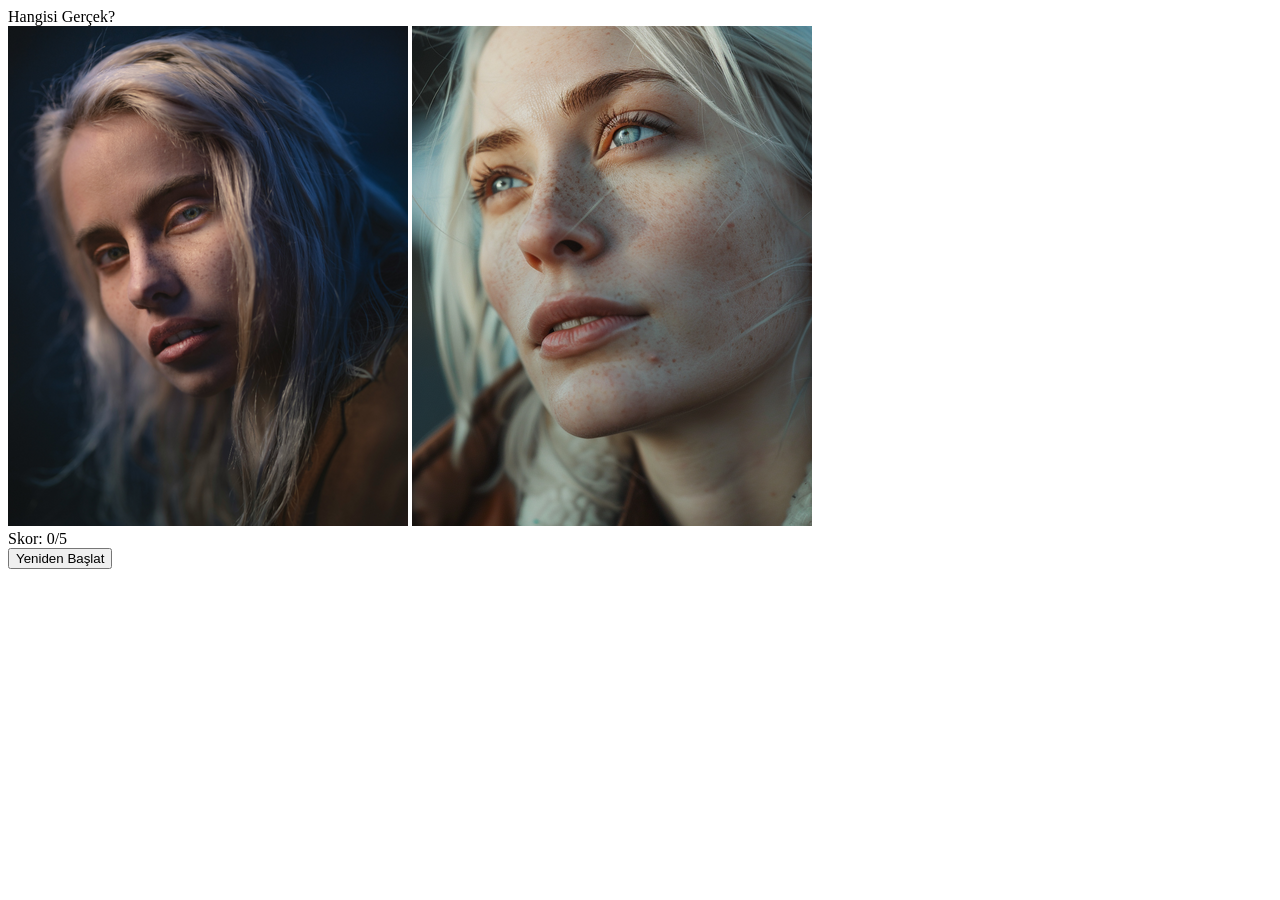
==== index.html @ 77a2e2a6 "Update and rename oyun.html to index.html" ====
<!DOCTYPE html>
<html>
<head>
    <title>Hangisi Gerçek?</title>
    <link rel="stylesheet" type="text/css" href="style.css">
</head>
<body>
    <div id="game-title">Hangisi Gerçek?</div>
    <div id="game-container">
        <div id="photo-container">
            <img id="photo1" src="placeholder.jpg" onclick="makeChoice('photo1')">
            <img id="photo2" src="placeholder.jpg" onclick="makeChoice('photo2')">
        </div>
        <div id="result"></div>
        <div id="score">Skor: 0/5</div>
        <button id="restart-button" onclick="restartGame()">Yeniden Başlat</button>
    </div>
    <script src="script.js"></script>
</body>
</html>
---- style.css ----
let questions = [
    { image1: 'photos/1.png', image2: 'photos/2.png', correct: 'photo1' },
    { image1: 'photos/3.png', image2: 'photos/4.png', correct: 'photo1' },
    { image1: 'photos/5.png', image2: 'photos/6.png', correct: 'photo2' },
    { image1: 'photos/7.png', image2: 'photos/8.png', correct: 'photo2' },
    { image1: 'photos/9.png', image2: 'photos/10.png', correct: 'photo2' }
];
let currentScore = 0;
let currentQuestionIndex = 0;

function loadNewQuestion() {
    if (currentQuestionIndex < questions.length) {
        displayQuestion(questions[currentQuestionIndex]);
    } else {
        endGame();
    }
}

function displayQuestion(question) {
    document.getElementById('photo1').src = question.image1;
    document.getElementById('photo2').src = question.image2;
}

function makeChoice(selectedPhoto) {
    let correctAnswer = questions[currentQuestionIndex].correct === selectedPhoto;

    if (correctAnswer) {
        currentScore++;
        document.getElementById('result').innerText = "Doğru!";
    } else {
        document.getElementById('result').innerText = "Yanlış!";
    }

    currentQuestionIndex++;
    setTimeout(loadNewQuestion, 1000); // 1 saniye sonra yeni soruya geç
}

function endGame() {
    document.getElementById('result').innerText = `Oyun bitti! Skorunuz: ${currentScore}/${questions.length}.`;
    document.getElementById('restart-button').style.display = 'block';
}

function restartGame() {
    currentScore = 0;
    currentQuestionIndex = 0;
    document.getElementById('restart-button').style.display = 'none';
    loadNewQuestion();
}

// İlk soruyu yükle
loadNewQuestion();
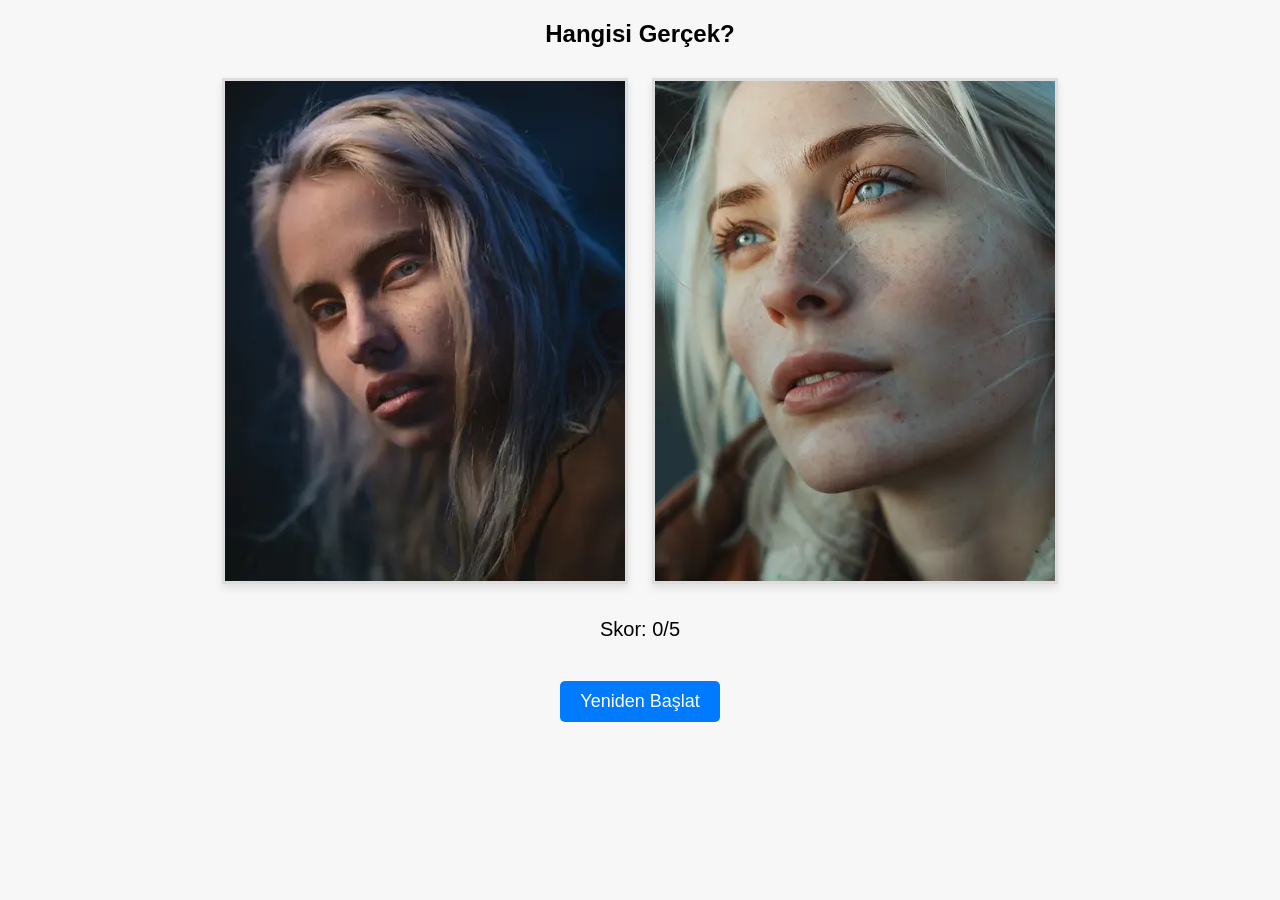
==== commit 5102620e: "Update index.html" ====
--- a/index.html
+++ b/index.html
@@ -8,8 +8,8 @@
     <div id="game-title">Hangisi Gerçek?</div>
     <div id="game-container">
         <div id="photo-container">
-            <img id="photo1" src="placeholder.jpg" onclick="makeChoice('photo1')">
-            <img id="photo2" src="placeholder.jpg" onclick="makeChoice('photo2')">
+            <img id="photo1" src="images/placeholder.webp" onclick="makeChoice('photo1')">
+            <img id="photo2" src="images/placeholder.webp" onclick="makeChoice('photo2')">
         </div>
         <div id="result"></div>
         <div id="score">Skor: 0/5</div>
--- a/style.css
+++ b/style.css
@@ -1,51 +1,47 @@
-let questions = [
-    { image1: 'photos/1.png', image2: 'photos/2.png', correct: 'photo1' },
-    { image1: 'photos/3.png', image2: 'photos/4.png', correct: 'photo1' },
-    { image1: 'photos/5.png', image2: 'photos/6.png', correct: 'photo2' },
-    { image1: 'photos/7.png', image2: 'photos/8.png', correct: 'photo2' },
-    { image1: 'photos/9.png', image2: 'photos/10.png', correct: 'photo2' }
-];
-let currentScore = 0;
-let currentQuestionIndex = 0;
-
-function loadNewQuestion() {
-    if (currentQuestionIndex < questions.length) {
-        displayQuestion(questions[currentQuestionIndex]);
-    } else {
-        endGame();
-    }
+body {
+    text-align: center;
+    font-family: Arial, sans-serif;
+    margin: 0;
+    padding: 0;
+    background-color: #f7f7f7;
 }
 
-function displayQuestion(question) {
-    document.getElementById('photo1').src = question.image1;
-    document.getElementById('photo2').src = question.image2;
+#game-title {
+    font-size: 24px;
+    margin: 20px 0;
+    font-weight: bold;
 }
 
-function makeChoice(selectedPhoto) {
-    let correctAnswer = questions[currentQuestionIndex].correct === selectedPhoto;
-
-    if (correctAnswer) {
-        currentScore++;
-        document.getElementById('result').innerText = "Doğru!";
-    } else {
-        document.getElementById('result').innerText = "Yanlış!";
-    }
-
-    currentQuestionIndex++;
-    setTimeout(loadNewQuestion, 1000); // 1 saniye sonra yeni soruya geç
+#photo-container img {
+    width: 400px;
+    height: 500px;
+    margin: 10px;
+    border: 3px solid #ddd;
+    box-shadow: 0 4px 8px rgba(0, 0, 0, 0.1);
+    cursor: pointer;
 }
 
-function endGame() {
-    document.getElementById('result').innerText = `Oyun bitti! Skorunuz: ${currentScore}/${questions.length}.`;
-    document.getElementById('restart-button').style.display = 'block';
+#photo-container img:hover {
+    border-color: #333;
 }
 
-function restartGame() {
-    currentScore = 0;
-    currentQuestionIndex = 0;
-    document.getElementById('restart-button').style.display = 'none';
-    loadNewQuestion();
+#result {
+    font-size: 20px;
+    margin: 20px 0;
 }
 
-// İlk soruyu yükle
-loadNewQuestion();
+#score {
+    font-size: 20px;
+    margin-bottom: 20px;
+}
+
+#restart-button {
+    padding: 10px 20px;
+    font-size: 18px;
+    background-color: #007bff;
+    color: white;
+    border: none;
+    border-radius: 5px;
+    cursor: pointer;
+    margin-top: 20px;
+}
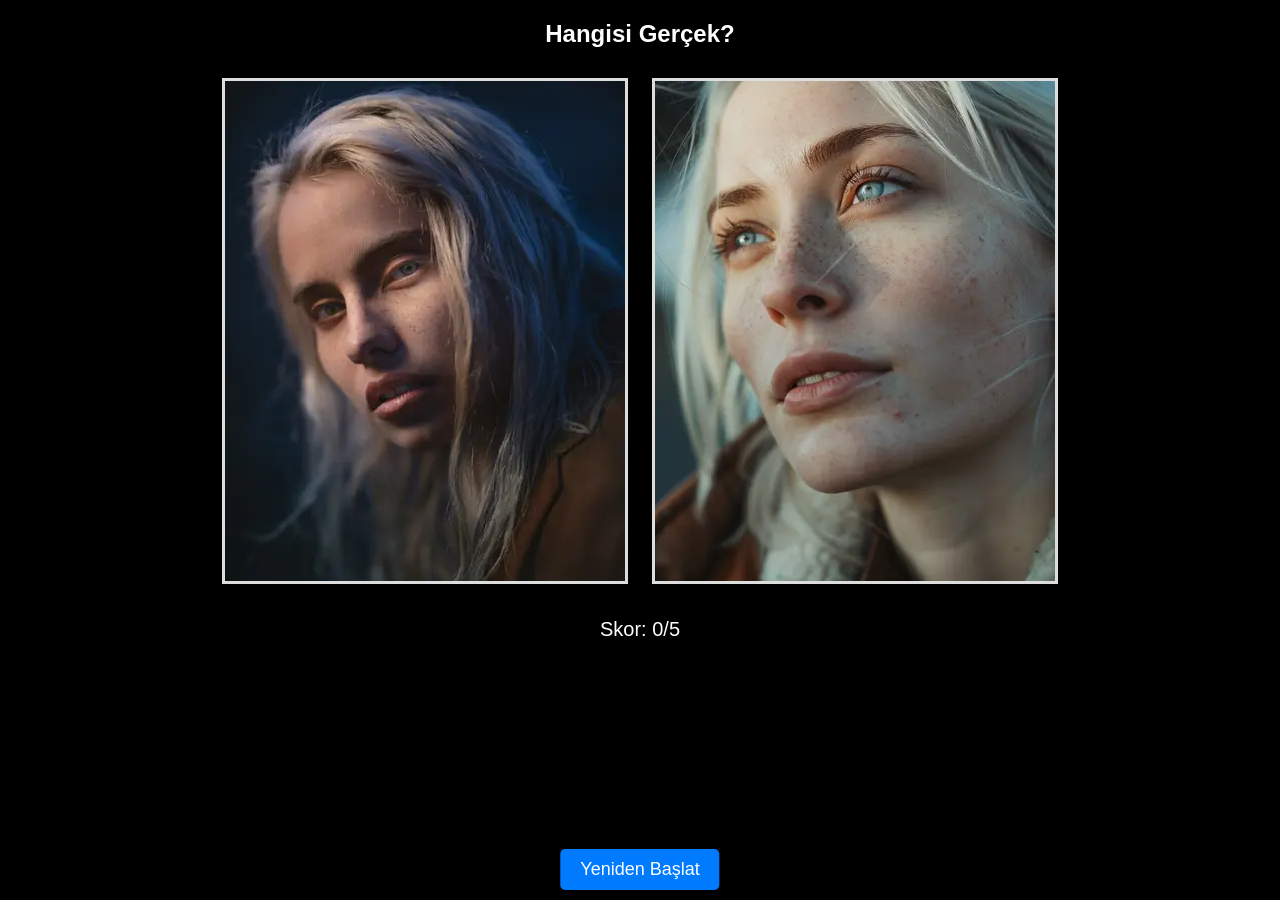
==== commit 047e1b40: "Update index.html" ====
--- a/index.html
+++ b/index.html
@@ -8,8 +8,8 @@
     <div id="game-title">Hangisi Gerçek?</div>
     <div id="game-container">
         <div id="photo-container">
-            <img id="photo1" src="images/placeholder.webp" onclick="makeChoice('photo1')">
-            <img id="photo2" src="images/placeholder.webp" onclick="makeChoice('photo2')">
+            <img id="photo1" src="images/placeholder1.webp" onclick="makeChoice('photo1')">
+            <img id="photo2" src="images/placeholder2.webp" onclick="makeChoice('photo2')">
         </div>
         <div id="result"></div>
         <div id="score">Skor: 0/5</div>
--- a/style.css
+++ b/style.css
@@ -3,7 +3,8 @@
     font-family: Arial, sans-serif;
     margin: 0;
     padding: 0;
-    background-color: #f7f7f7;
+    background-color: black;
+    color: white;
 }
 
 #game-title {
@@ -19,9 +20,11 @@
     border: 3px solid #ddd;
     box-shadow: 0 4px 8px rgba(0, 0, 0, 0.1);
     cursor: pointer;
+    transition: transform 0.3s ease;
 }
 
 #photo-container img:hover {
+    transform: scale(1.05);
     border-color: #333;
 }
 
@@ -44,4 +47,8 @@
     border-radius: 5px;
     cursor: pointer;
     margin-top: 20px;
+    position: absolute;
+    left: 50%;
+    bottom: 10px;
+    transform: translateX(-50%);
 }
